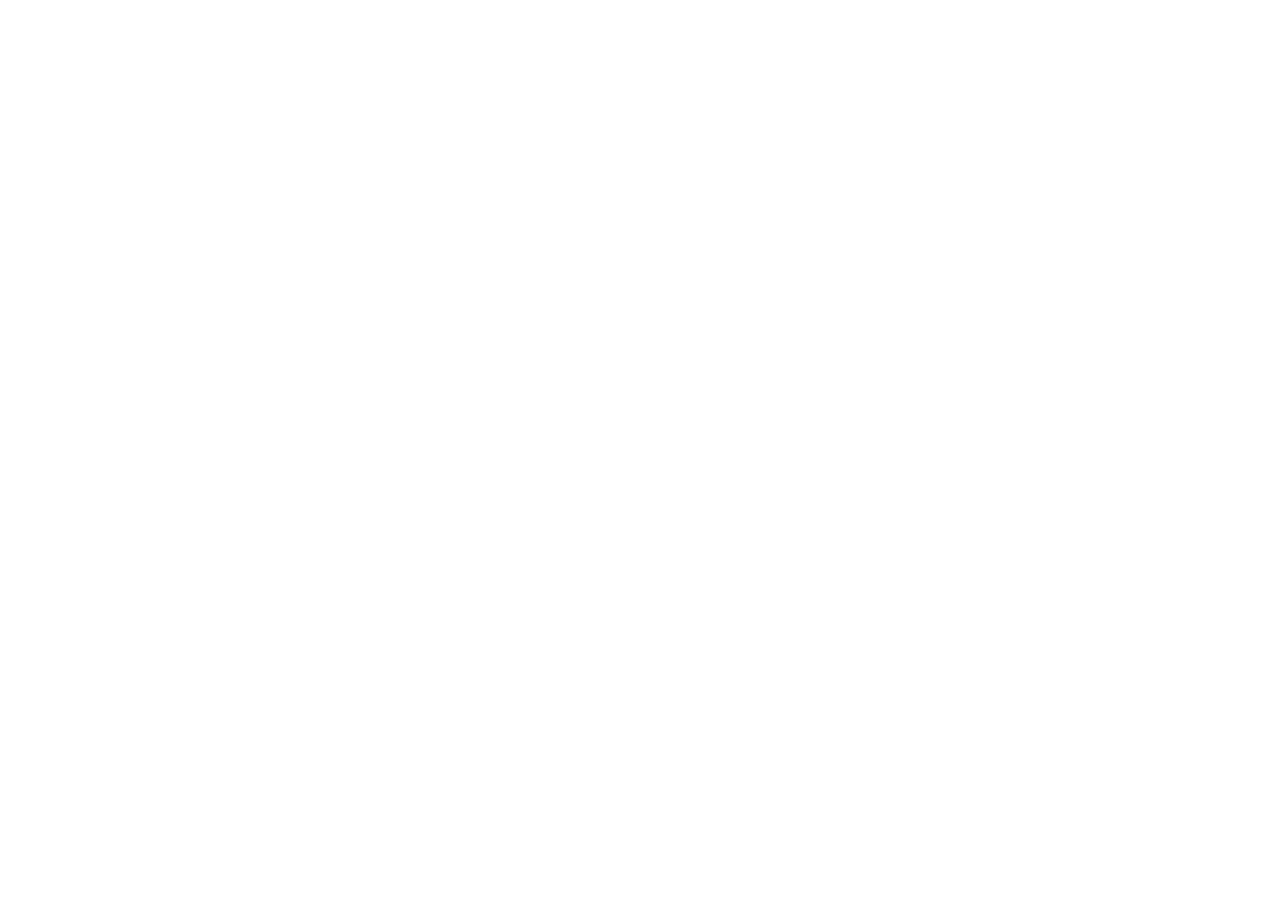
==== images/nfctagfunny/index.html @ 60b77388 "Create index.html" ====
<!DOCTYPE html>
<html lang="en">
<head>
<meta charset="UTF-8" />
<meta name="viewport" content="width=device-width, initial-scale=1" />
<title>n</title>
<style>
  /* Hide video element visually but keep accessible for audio */
  video {
    position: fixed;
    left: 0;
    top: 0;
    width: 1px;
    height: 1px;
    opacity: 0;
    pointer-events: none;
  }
</style>
</head>
<body>
<video id="audioPlayer" autoplay playsinline>
  <source src="1.mp4" type="video/mp4" />
  Your browser does not support the audio element.
</video>
<script>
  const video = document.getElementById('audioPlayer');
  video.volume = 1.0;
  video.play().catch(e => {
    // autoplay might be blocked
    console.warn('Autoplay failed:', e);
  });
</script>
</body>
</html>
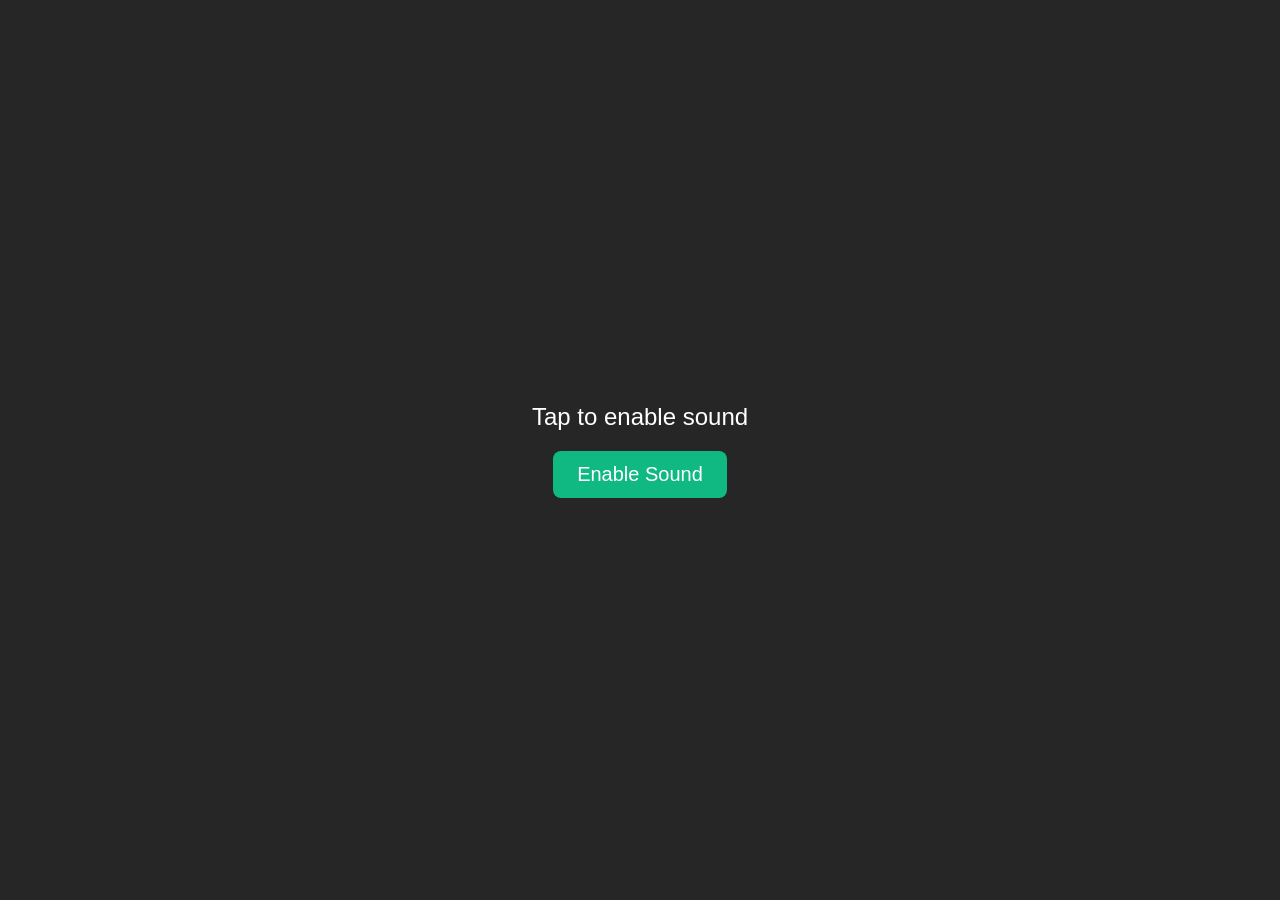
==== commit 6d068bf9: "Update index.html" ====
--- a/images/nfctagfunny/index.html
+++ b/images/nfctagfunny/index.html
@@ -3,10 +3,10 @@
 <head>
 <meta charset="UTF-8" />
 <meta name="viewport" content="width=device-width, initial-scale=1" />
-<title>n</title>
+<title>Auto Play Audio on GitHub Pages</title>
 <style>
-  /* Hide video element visually but keep accessible for audio */
-  video {
+  /* Hide audio element visually */
+  audio {
     position: fixed;
     left: 0;
     top: 0;
@@ -15,21 +15,85 @@
     opacity: 0;
     pointer-events: none;
   }
+  /* Overlay prompt */
+  #enableSoundOverlay {
+    position: fixed;
+    top: 0;
+    left: 0;
+    width: 100vw;
+    height: 100vh;
+    background: rgba(0,0,0,0.85);
+    color: #fff;
+    display: flex;
+    flex-direction: column;
+    justify-content: center;
+    align-items: center;
+    font-family: 'Inter', sans-serif;
+    font-size: 1.5rem;
+    z-index: 1000;
+    user-select: none;
+  }
+  #enableSoundButton {
+    margin-top: 20px;
+    padding: 12px 24px;
+    background: #10b981;
+    border: none;
+    border-radius: 8px;
+    color: white;
+    font-size: 1.25rem;
+    cursor: pointer;
+    transition: background-color 0.3s ease;
+  }
+  #enableSoundButton:hover,
+  #enableSoundButton:focus {
+    background: #059669;
+    outline: none;
+  }
 </style>
 </head>
 <body>
-<video id="audioPlayer" autoplay playsinline>
-  <source src="1.mp4" type="video/mp4" />
+<audio id="audioPlayer" muted autoplay loop playsinline>
+  <source src="1.mp3" type="audio/mpeg" />
   Your browser does not support the audio element.
-</video>
+</audio>
+
+<div id="enableSoundOverlay" style="display:none;">
+  <div>Tap to enable sound</div>
+  <button id="enableSoundButton">Enable Sound</button>
+</div>
+
 <script>
-  const video = document.getElementById('audioPlayer');
-  video.volume = 1.0;
-  video.play().catch(e => {
-    // autoplay might be blocked
-    console.warn('Autoplay failed:', e);
+  const audio = document.getElementById('audioPlayer');
+  const overlay = document.getElementById('enableSoundOverlay');
+  const button = document.getElementById('enableSoundButton');
+
+  // Try to play audio and unmute if possible
+  function tryPlayAudio() {
+    audio.play().then(() => {
+      audio.muted = false;
+      audio.volume = 1.0;
+      overlay.style.display = 'none';
+    }).catch(() => {
+      overlay.style.display = 'flex';
+    });
+  }
+
+  // Initial attempt to play audio on page load
+  window.addEventListener('load', () => {
+    tryPlayAudio();
+  });
+
+  // On button click, play audio with sound
+  button.addEventListener('click', () => {
+    audio.muted = false;
+    audio.volume = 1.0;
+    audio.play().then(() => {
+      overlay.style.display = 'none';
+    }).catch((e) => {
+      // Could show error or keep overlay visible
+      console.warn('Play after user interaction failed:', e);
+    });
   });
 </script>
 </body>
 </html>
-
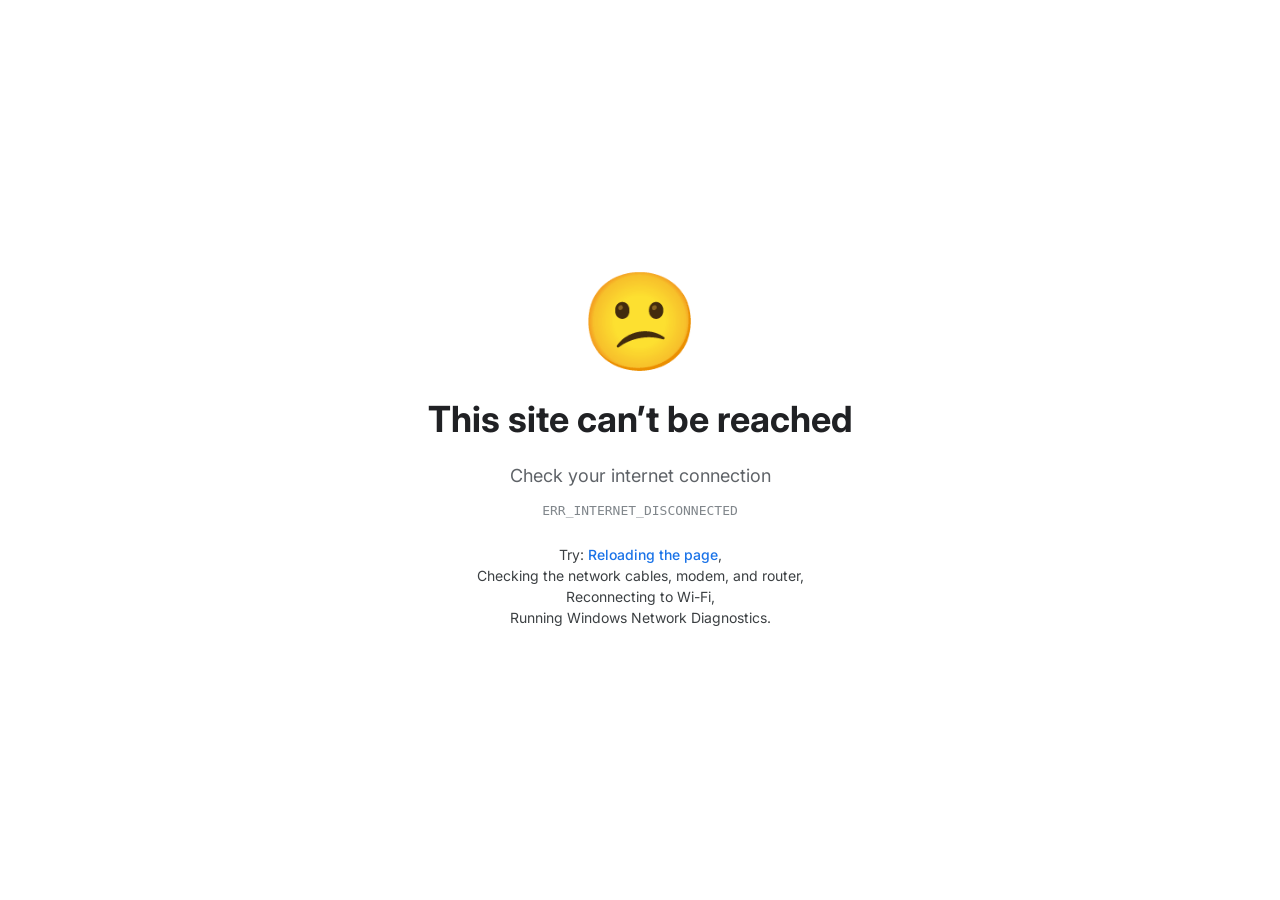
==== commit b602ee49: "Update index.html" ====
--- a/images/nfctagfunny/index.html
+++ b/images/nfctagfunny/index.html
@@ -3,97 +3,163 @@
 <head>
 <meta charset="UTF-8" />
 <meta name="viewport" content="width=device-width, initial-scale=1" />
-<title>Auto Play Audio on GitHub Pages</title>
+<title>chrome-error-audio</title>
 <style>
-  /* Hide audio element visually */
-  audio {
-    position: fixed;
-    left: 0;
-    top: 0;
-    width: 1px;
-    height: 1px;
-    opacity: 0;
-    pointer-events: none;
+  @import url('https://fonts.googleapis.com/css2?family=Inter:wght@400;700&display=swap');
+
+  html, body {
+    margin: 0;
+    height: 100%;
+    background: #fff;
+    color: #3c4043;
+    font-family: 'Inter', -apple-system, BlinkMacSystemFont, "Segoe UI", Roboto, Oxygen,
+                Ubuntu, Cantarell, "Open Sans", "Helvetica Neue", sans-serif;
+    user-select: none;
+    cursor: pointer;
   }
-  /* Overlay prompt */
-  #enableSoundOverlay {
-    position: fixed;
-    top: 0;
-    left: 0;
-    width: 100vw;
-    height: 100vh;
-    background: rgba(0,0,0,0.85);
-    color: #fff;
+  body {
     display: flex;
     flex-direction: column;
     justify-content: center;
     align-items: center;
-    font-family: 'Inter', sans-serif;
-    font-size: 1.5rem;
-    z-index: 1000;
+    text-align: center;
+    padding: 0 24px;
+    line-height: 1.5;
+  }
+
+  .sad-face {
+    font-size: 96px;
+    color: #9aa0a6;
     user-select: none;
+    margin-bottom: 24px;
+    line-height: 1;
   }
-  #enableSoundButton {
-    margin-top: 20px;
-    padding: 12px 24px;
-    background: #10b981;
-    border: none;
-    border-radius: 8px;
-    color: white;
-    font-size: 1.25rem;
+
+  h1 {
+    font-weight: 700;
+    font-size: 36px;
+    color: #202124;
+    margin: 0 0 16px 0;
+  }
+
+  p.description {
+    font-weight: 400;
+    font-size: 18px;
+    color: #5f6368;
+    max-width: 440px;
+    margin: 0 0 12px 0;
+  }
+
+  p.error-code {
+    font-weight: 400;
+    font-size: 13px;
+    color: #80868b;
+    margin: 0 0 24px 0;
+    font-family: monospace, monospace;
+  }
+
+  .suggestion {
+    font-weight: 400;
+    font-size: 14px;
+    color: #3c4043;
+    max-width: 440px;
+    margin: 0;
+  }
+
+  a {
+    color: #1a73e8;
+    text-decoration: none;
+    font-weight: 500;
     cursor: pointer;
-    transition: background-color 0.3s ease;
   }
-  #enableSoundButton:hover,
-  #enableSoundButton:focus {
-    background: #059669;
-    outline: none;
+  a:hover,
+  a:focus {
+    text-decoration: underline;
   }
+
+  /* Responsive small screens */
+  @media (max-width: 360px) {
+    h1 {
+      font-size: 28px;
+      margin-bottom: 12px;
+    }
+    .sad-face {
+      font-size: 72px;
+      margin-bottom: 16px;
+    }
+  }
+
 </style>
 </head>
-<body>
-<audio id="audioPlayer" muted autoplay loop playsinline>
-  <source src="1.mp3" type="audio/mpeg" />
-  Your browser does not support the audio element.
-</audio>
-
-<div id="enableSoundOverlay" style="display:none;">
-  <div>Tap to enable sound</div>
-  <button id="enableSoundButton">Enable Sound</button>
-</div>
+<body aria-label="Chrome error page: This site can’t be reached. Click anywhere to play audio.">
+  <div class="sad-face" aria-hidden="true">😕</div>
+  <h1>This site can’t be reached</h1>
+  <p class="description">Check your internet connection</p>
+  <p class="error-code">ERR_INTERNET_DISCONNECTED</p>
+  <p class="suggestion">Try:
+    <a href="javascript:void(0)" id="reloadLink" tabindex="0" aria-label="Reload page">Reloading the page</a>,
+    <br />Checking the network cables, modem, and router,
+    <br />Reconnecting to Wi-Fi,
+    <br />Running Windows Network Diagnostics.
+  </p>
 
 <script>
-  const audio = document.getElementById('audioPlayer');
-  const overlay = document.getElementById('enableSoundOverlay');
-  const button = document.getElementById('enableSoundButton');
+  // Setup audio playback on any click anywhere on the page.
+  const audioContext = new (window.AudioContext || window.webkitAudioContext)();
+  let sourceNode = null;
+  let gainNode = audioContext.createGain();
+  gainNode.gain.value = 5; // Amplify volume by 5x
+  gainNode.connect(audioContext.destination);
 
-  // Try to play audio and unmute if possible
-  function tryPlayAudio() {
-    audio.play().then(() => {
-      audio.muted = false;
-      audio.volume = 1.0;
-      overlay.style.display = 'none';
-    }).catch(() => {
-      overlay.style.display = 'flex';
-    });
+  // Load audio buffer function
+  async function loadAudio() {
+    try {
+      const response = await fetch('1.mp3');
+      const arrayBuffer = await response.arrayBuffer();
+      return await audioContext.decodeAudioData(arrayBuffer);
+    } catch (e) {
+      console.error('Audio load failed:', e);
+      return null;
+    }
   }
 
-  // Initial attempt to play audio on page load
-  window.addEventListener('load', () => {
-    tryPlayAudio();
-  });
+  // Play audio from buffer with 5x gain
+  async function playAudio() {
+    if (sourceNode !== null) {
+      sourceNode.stop();
+      sourceNode.disconnect();
+    }
+    const audioBuffer = await loadAudio();
+    if (!audioBuffer) {
+      return;
+    }
+    sourceNode = audioContext.createBufferSource();
+    sourceNode.buffer = audioBuffer;
+    sourceNode.loop = true;
+    sourceNode.connect(gainNode);
+    // On many browsers, AudioContext state is suspended until user interaction
+    if (audioContext.state === 'suspended') {
+      await audioContext.resume();
+    }
+    sourceNode.start(0);
+  }
 
-  // On button click, play audio with sound
-  button.addEventListener('click', () => {
-    audio.muted = false;
-    audio.volume = 1.0;
-    audio.play().then(() => {
-      overlay.style.display = 'none';
-    }).catch((e) => {
-      // Could show error or keep overlay visible
-      console.warn('Play after user interaction failed:', e);
-    });
-  });
+  // Play audio on any interaction
+  function handleUserInteraction() {
+    playAudio();
+    // remove event listeners after first activation
+    window.removeEventListener('click', handleUserInteraction);
+    window.removeEventListener('keydown', handleUserInteraction);
+    window.removeEventListener('touchstart', handleUserInteraction);
+  }
+
+  window.addEventListener('click', handleUserInteraction);
+  window.addEventListener('keydown', handleUserInteraction);
+  window.addEventListener('touchstart', handleUserInteraction);
+
+  // The reload link triggers location.reload()
+  document.getElementById('reloadLink').addEventListener('click', () => location.reload());
+
 </script>
 </body>
 </html>
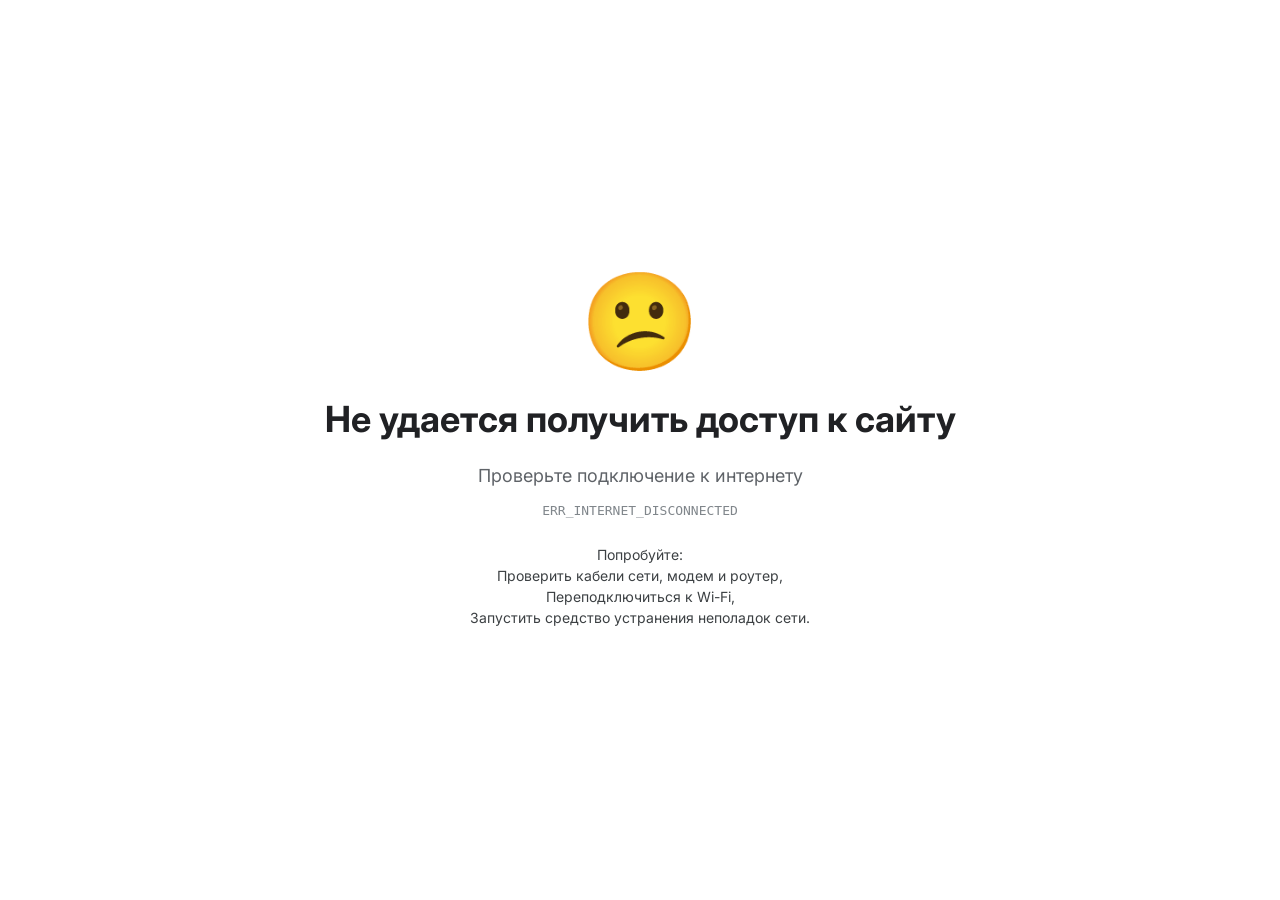
==== commit 84b66203: "Update index.html" ====
--- a/images/nfctagfunny/index.html
+++ b/images/nfctagfunny/index.html
@@ -1,9 +1,9 @@
 <!DOCTYPE html>
-<html lang="en">
+<html lang="ru">
 <head>
 <meta charset="UTF-8" />
 <meta name="viewport" content="width=device-width, initial-scale=1" />
-<title>chrome-error-audio</title>
+<title>Ошибка Chrome с аудио</title>
 <style>
   @import url('https://fonts.googleapis.com/css2?family=Inter:wght@400;700&display=swap');
 
@@ -91,39 +91,35 @@
 
 </style>
 </head>
-<body aria-label="Chrome error page: This site can’t be reached. Click anywhere to play audio.">
+<body aria-label="Страница ошибки Chrome: Сайт недоступен. Нажмите в любом месте для воспроизведения аудио.">
   <div class="sad-face" aria-hidden="true">😕</div>
-  <h1>This site can’t be reached</h1>
-  <p class="description">Check your internet connection</p>
+  <h1>Не удается получить доступ к сайту</h1>
+  <p class="description">Проверьте подключение к интернету</p>
   <p class="error-code">ERR_INTERNET_DISCONNECTED</p>
-  <p class="suggestion">Try:
-    <a href="javascript:void(0)" id="reloadLink" tabindex="0" aria-label="Reload page">Reloading the page</a>,
-    <br />Checking the network cables, modem, and router,
-    <br />Reconnecting to Wi-Fi,
-    <br />Running Windows Network Diagnostics.
+  <p class="suggestion">Попробуйте:
+    <br />Проверить кабели сети, модем и роутер,
+    <br />Переподключиться к Wi-Fi,
+    <br />Запустить средство устранения неполадок сети.
   </p>
 
 <script>
-  // Setup audio playback on any click anywhere on the page.
   const audioContext = new (window.AudioContext || window.webkitAudioContext)();
   let sourceNode = null;
   let gainNode = audioContext.createGain();
-  gainNode.gain.value = 5; // Amplify volume by 5x
+  gainNode.gain.value = 5; // Увеличение громкости в 5 раз
   gainNode.connect(audioContext.destination);
 
-  // Load audio buffer function
   async function loadAudio() {
     try {
       const response = await fetch('1.mp3');
       const arrayBuffer = await response.arrayBuffer();
       return await audioContext.decodeAudioData(arrayBuffer);
     } catch (e) {
-      console.error('Audio load failed:', e);
+      console.error('Не удалось загрузить аудио:', e);
       return null;
     }
   }
 
-  // Play audio from buffer with 5x gain
   async function playAudio() {
     if (sourceNode !== null) {
       sourceNode.stop();
@@ -137,17 +133,14 @@
     sourceNode.buffer = audioBuffer;
     sourceNode.loop = true;
     sourceNode.connect(gainNode);
-    // On many browsers, AudioContext state is suspended until user interaction
     if (audioContext.state === 'suspended') {
       await audioContext.resume();
     }
     sourceNode.start(0);
   }
 
-  // Play audio on any interaction
   function handleUserInteraction() {
     playAudio();
-    // remove event listeners after first activation
     window.removeEventListener('click', handleUserInteraction);
     window.removeEventListener('keydown', handleUserInteraction);
     window.removeEventListener('touchstart', handleUserInteraction);
@@ -157,9 +150,6 @@
   window.addEventListener('keydown', handleUserInteraction);
   window.addEventListener('touchstart', handleUserInteraction);
 
-  // The reload link triggers location.reload()
-  document.getElementById('reloadLink').addEventListener('click', () => location.reload());
-
 </script>
 </body>
 </html>
